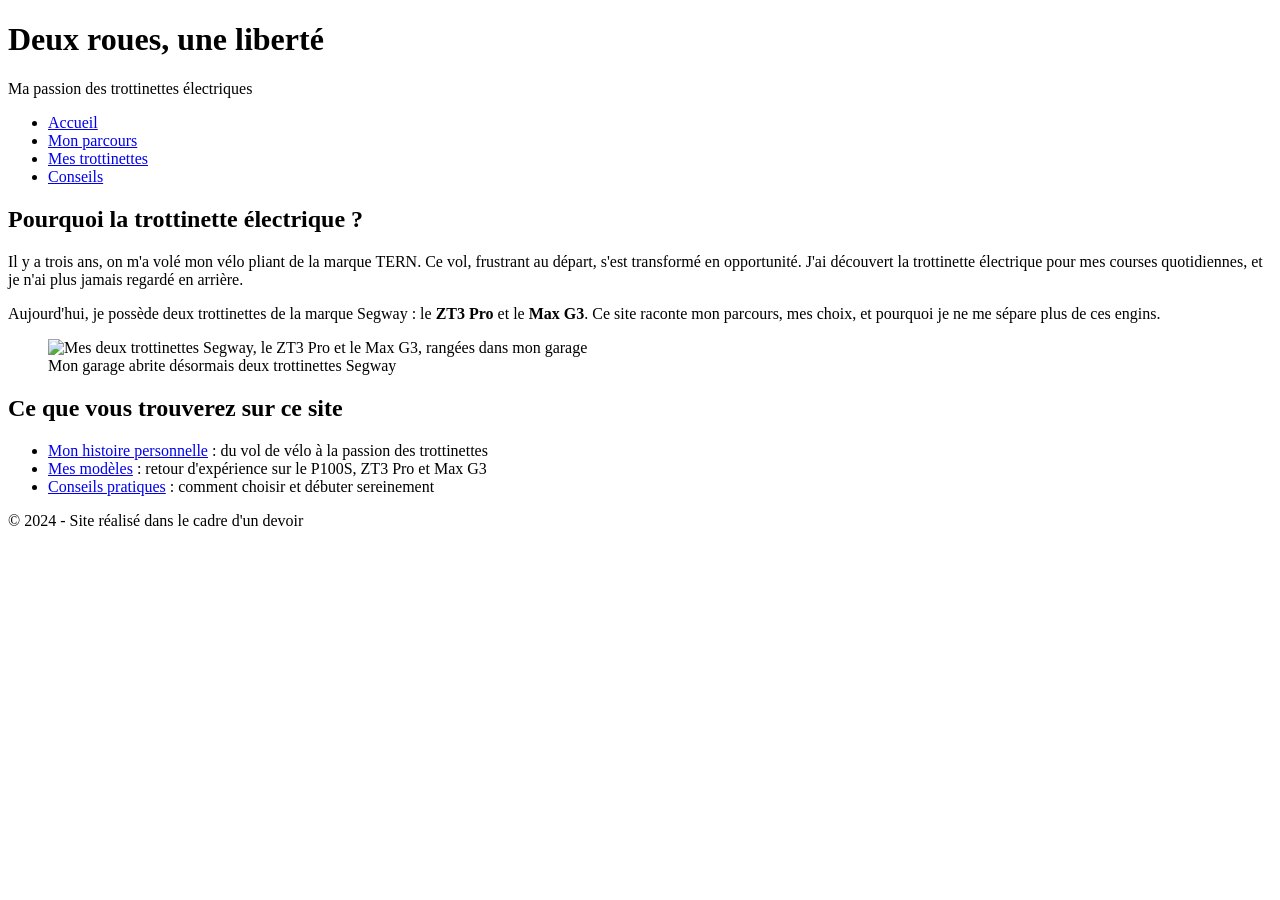
==== index.html @ a90385f0 "Add files via upload" ====
<!DOCTYPE html>
<html lang="fr">
<head>
    <meta charset="UTF-8">
    <title>Ma passion des trottinettes - Deux roues, une liberté</title>
    <meta name="description" content="Découvrez ma passion pour les trottinettes électriques Segway et comment elles ont transformé mes déplacements quotidiens.">
</head>
<body>
    <header>
        <h1>Deux roues, une liberté</h1>
        <p>Ma passion des trottinettes électriques</p>
        <nav>
            <ul>
                <li><a href="index.html">Accueil</a></li>
                <li><a href="histoire.html">Mon parcours</a></li>
                <li><a href="modeles.html">Mes trottinettes</a></li>
                <li><a href="pratique.html">Conseils</a></li>
            </ul>
        </nav>
    </header>

    <main>
        <section>
            <h2>Pourquoi la trottinette électrique ?</h2>
            <p>
                Il y a trois ans, on m'a volé mon vélo pliant de la marque TERN. Ce vol, frustrant au départ, 
                s'est transformé en opportunité. J'ai découvert la trottinette électrique 
                pour mes courses quotidiennes, et je n'ai plus jamais regardé en arrière.
            </p>
            <p>
                Aujourd'hui, je possède deux trottinettes de la marque Segway : le <strong>ZT3 Pro</strong> 
                et le <strong>Max G3</strong>. Ce site raconte mon parcours, mes choix, 
                et pourquoi je ne me sépare plus de ces engins.
            </p>
            
            <figure>
                <img src="images/segway-garage.jpg" alt="Mes deux trottinettes Segway, le ZT3 Pro et le Max G3, rangées dans mon garage">
                <figcaption>Mon garage abrite désormais deux trottinettes Segway</figcaption>
            </figure>
        </section>

        <section>
            <h2>Ce que vous trouverez sur ce site</h2>
            <ul>
                <li><a href="histoire.html">Mon histoire personnelle</a> : du vol de vélo à la passion des trottinettes</li>
                <li><a href="modeles.html">Mes modèles</a> : retour d'expérience sur le P100S, ZT3 Pro et Max G3</li>
                <li><a href="pratique.html">Conseils pratiques</a> : comment choisir et débuter sereinement</li>
            </ul>
        </section>
    </main>

    <footer>
        <p>&copy; 2024 - Site réalisé dans le cadre d'un devoir</p>
    </footer>
</body>
</html>
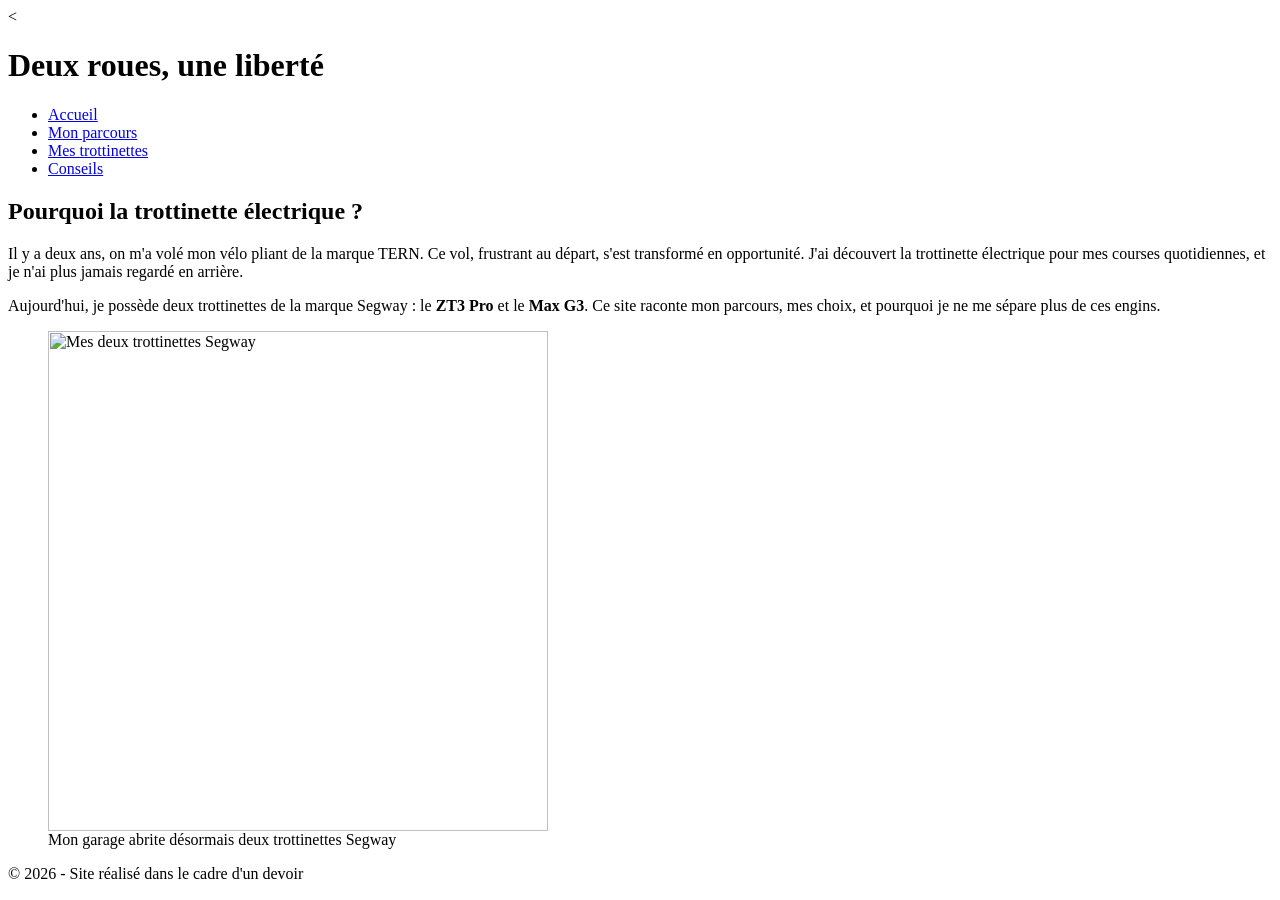
==== commit 03e77285: "Revise content and update footer year to 2026 Updated the year in the footer and modified some conte" ====
--- a/index.html
+++ b/index.html
@@ -1,4 +1,4 @@
-<!DOCTYPE html>
+<<!DOCTYPE html>
 <html lang="fr">
 <head>
     <meta charset="UTF-8">
@@ -8,7 +8,6 @@
 <body>
     <header>
         <h1>Deux roues, une liberté</h1>
-        <p>Ma passion des trottinettes électriques</p>
         <nav>
             <ul>
                 <li><a href="index.html">Accueil</a></li>
@@ -23,7 +22,7 @@
         <section>
             <h2>Pourquoi la trottinette électrique ?</h2>
             <p>
-                Il y a trois ans, on m'a volé mon vélo pliant de la marque TERN. Ce vol, frustrant au départ, 
+                Il y a deux ans, on m'a volé mon vélo pliant de la marque TERN. Ce vol, frustrant au départ, 
                 s'est transformé en opportunité. J'ai découvert la trottinette électrique 
                 pour mes courses quotidiennes, et je n'ai plus jamais regardé en arrière.
             </p>
@@ -34,23 +33,14 @@
             </p>
             
             <figure>
-                <img src="images/segway-garage.jpg" alt="Mes deux trottinettes Segway, le ZT3 Pro et le Max G3, rangées dans mon garage">
+                <img src="mes_segways.jpg" alt="Mes deux trottinettes Segway" style="width: 500px; height: auto;">
                 <figcaption>Mon garage abrite désormais deux trottinettes Segway</figcaption>
             </figure>
-        </section>
-
-        <section>
-            <h2>Ce que vous trouverez sur ce site</h2>
-            <ul>
-                <li><a href="histoire.html">Mon histoire personnelle</a> : du vol de vélo à la passion des trottinettes</li>
-                <li><a href="modeles.html">Mes modèles</a> : retour d'expérience sur le P100S, ZT3 Pro et Max G3</li>
-                <li><a href="pratique.html">Conseils pratiques</a> : comment choisir et débuter sereinement</li>
-            </ul>
         </section>
     </main>
 
     <footer>
-        <p>&copy; 2024 - Site réalisé dans le cadre d'un devoir</p>
+        <p>&copy; 2026 - Site réalisé dans le cadre d'un devoir</p>
     </footer>
 </body>
-</html>+</html>
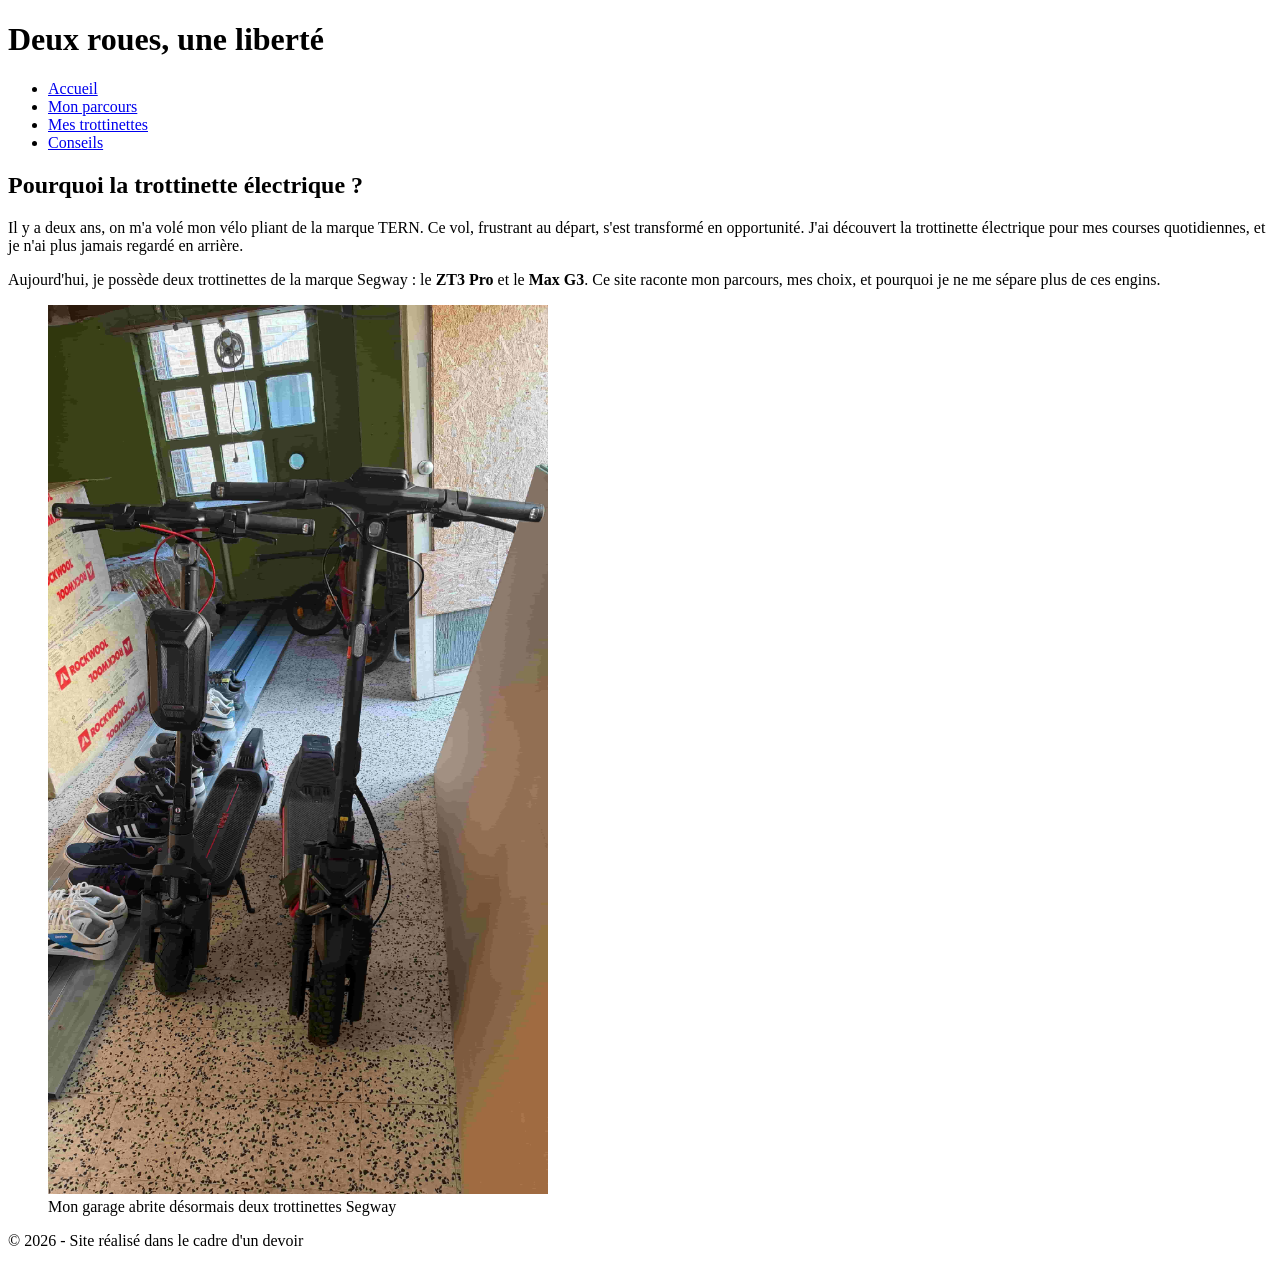
==== commit 220d0710: "Update index.html" ====
--- a/index.html
+++ b/index.html
@@ -1,4 +1,4 @@
-<<!DOCTYPE html>
+<!DOCTYPE html>
 <html lang="fr">
 <head>
     <meta charset="UTF-8">
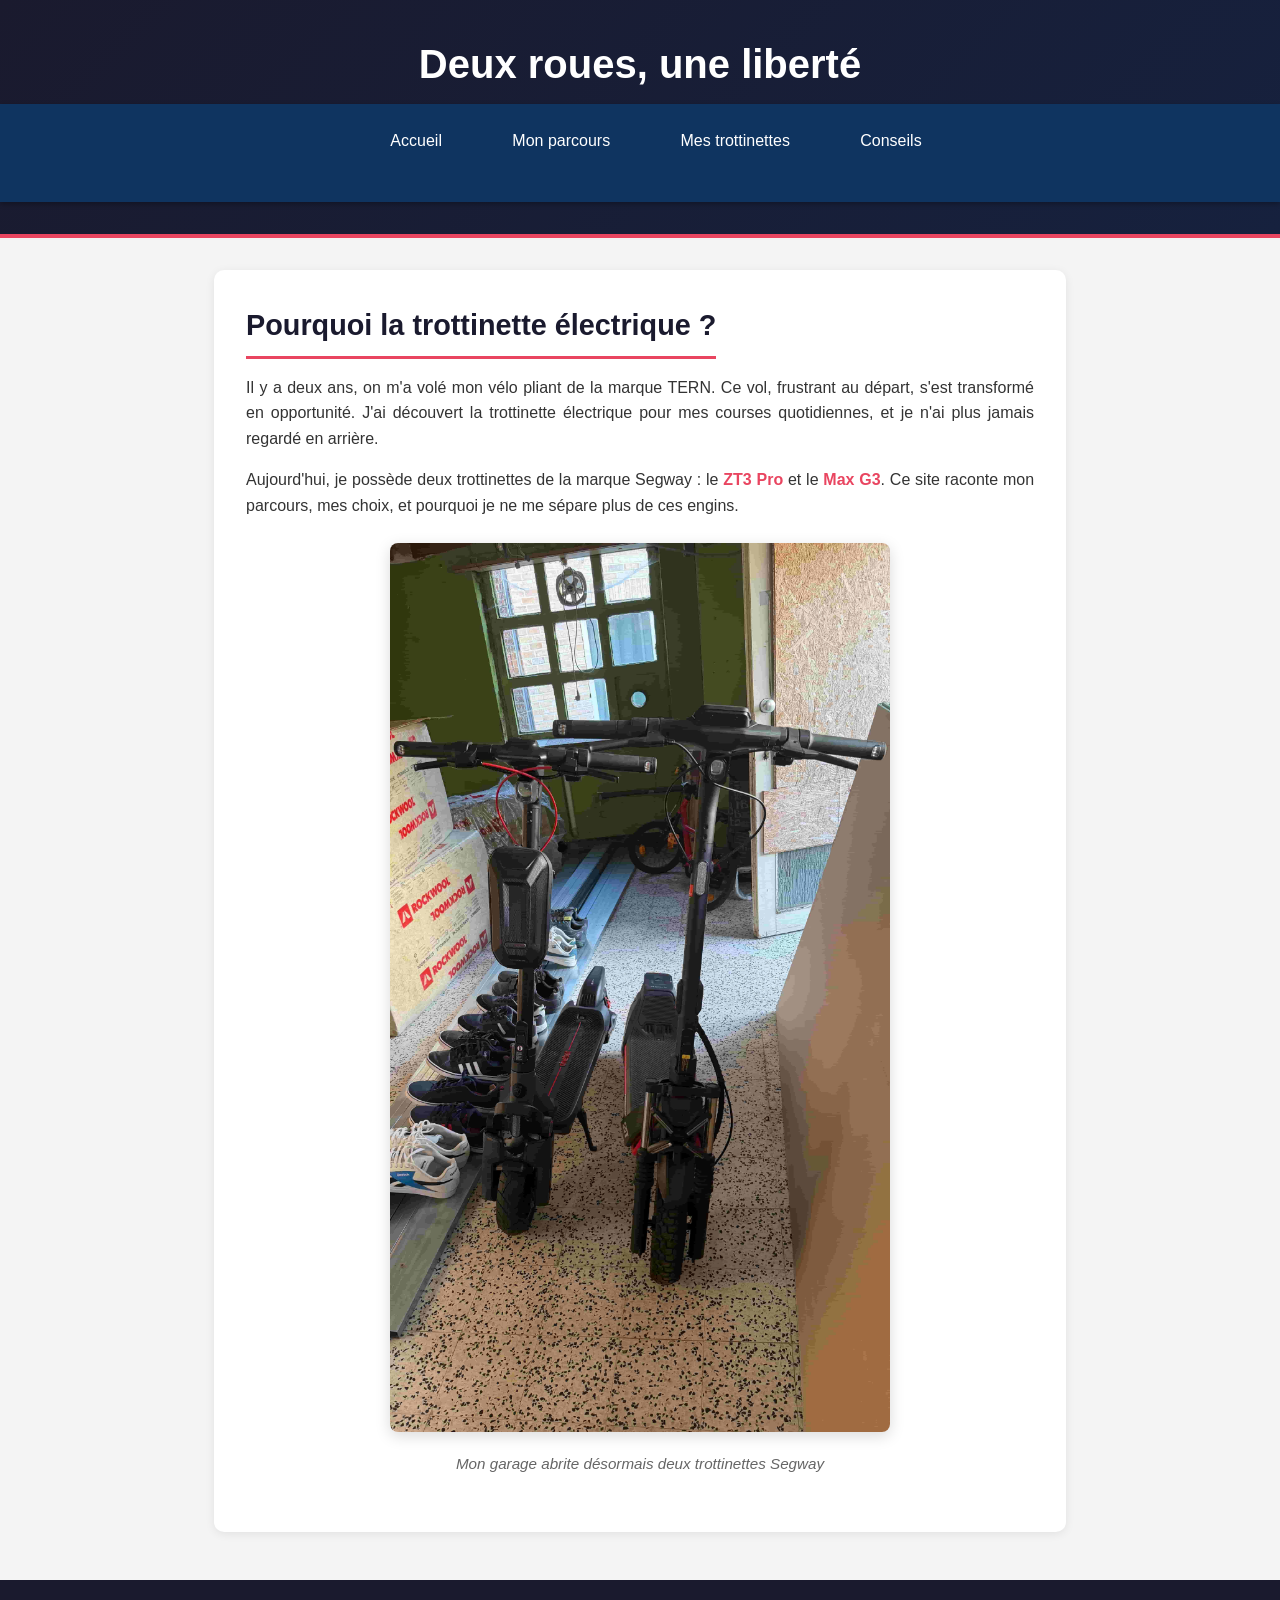
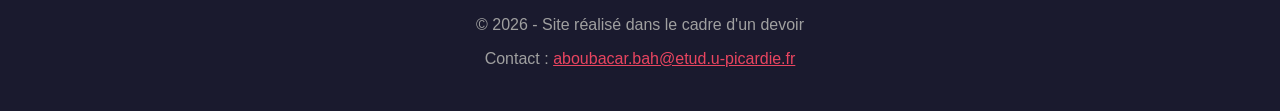
==== commit e01acfa8: "Add contact information to the footer" ====
--- a/index.html
+++ b/index.html
@@ -4,6 +4,10 @@
     <meta charset="UTF-8">
     <title>Ma passion des trottinettes - Deux roues, une liberté</title>
     <meta name="description" content="Découvrez ma passion pour les trottinettes électriques Segway et comment elles ont transformé mes déplacements quotidiens.">
+
+        <!-- Feuilles de style -->
+    <link rel="stylesheet" href="style.css" media="screen">
+    <link rel="stylesheet" href="print.css" media="print">    
 </head>
 <body>
     <header>
@@ -41,6 +45,10 @@
 
     <footer>
         <p>&copy; 2026 - Site réalisé dans le cadre d'un devoir</p>
+        <p>
+            Contact : 
+            <a href="mailto:aboubacar.bah@etud.u-picardie.fr">aboubacar.bah@etud.u-picardie.fr</a>
+        </p>
     </footer>
 </body>
 </html>
--- a/style.css
+++ b/style.css
@@ -0,0 +1,223 @@
+/* ============================================
+   FEUILLE DE STYLE ÉCRAN – Deux roues, une liberté
+   ============================================ */
+
+/* --- RESET & BASE --- */
+* {
+    margin: 0;
+    padding: 0;
+    box-sizing: border-box;
+}
+
+body {
+    font-family: 'Segoe UI', Tahoma, Geneva, Verdana, sans-serif;
+    font-size: 16px;
+    line-height: 1.6;
+    color: #333;
+    background-color: #f4f4f4;
+}
+
+/* --- EN-TÊTE --- */
+header {
+    background: linear-gradient(135deg, #1a1a2e 0%, #16213e 100%);
+    color: #fff;
+    padding: 2rem 0;
+    text-align: center;
+    border-bottom: 4px solid #e94560;
+}
+
+header h1 {
+    font-size: 2.5rem;
+    margin-bottom: 0.5rem;
+    font-weight: 700;
+}
+
+header p {
+    font-size: 1.1rem;
+    color: #a0a0a0;
+    font-style: italic;
+}
+
+/* --- NAVIGATION --- */
+nav {
+    background-color: #0f3460;
+    padding: 1rem 0;
+    position: sticky;
+    top: 0;
+    z-index: 100;
+    box-shadow: 0 2px 5px rgba(0,0,0,0.3);
+}
+
+nav ul {
+    list-style: none;
+    display: flex;
+    justify-content: center;
+    gap: 2rem;
+    flex-wrap: wrap;
+}
+
+nav a {
+    color: #fff;
+    text-decoration: none;
+    font-weight: 500;
+    padding: 0.5rem 1.2rem;
+    border-radius: 25px;
+    transition: all 0.3s ease;
+    display: inline-block;
+}
+
+nav a:hover {
+    background-color: #e94560;
+    transform: translateY(-2px);
+}
+
+/* Lien de la page active */
+nav a[href="index.html"]:hover,
+nav a[href="histoire.html"]:hover,
+nav a[href="modeles.html"]:hover,
+nav a[href="pratique.html"]:hover {
+    /* Classe active à ajouter manuellement sur chaque page */
+}
+
+/* --- CONTENU PRINCIPAL --- */
+main {
+    max-width: 900px;
+    margin: 2rem auto;
+    padding: 0 1.5rem;
+}
+
+section, article {
+    background: #fff;
+    margin-bottom: 2rem;
+    padding: 2rem;
+    border-radius: 10px;
+    box-shadow: 0 2px 10px rgba(0,0,0,0.08);
+}
+
+h2 {
+    color: #1a1a2e;
+    font-size: 1.8rem;
+    margin-bottom: 1rem;
+    padding-bottom: 0.5rem;
+    border-bottom: 3px solid #e94560;
+    display: inline-block;
+}
+
+h3 {
+    color: #0f3460;
+    font-size: 1.4rem;
+    margin: 1.5rem 0 0.8rem 0;
+}
+
+p {
+    margin-bottom: 1rem;
+    text-align: justify;
+}
+
+/* --- LISTES --- */
+ul, ol {
+    margin-left: 2rem;
+    margin-bottom: 1rem;
+}
+
+li {
+    margin-bottom: 0.5rem;
+}
+
+dl {
+    background: #f8f9fa;
+    padding: 1.5rem;
+    border-radius: 8px;
+    margin: 1rem 0;
+}
+
+dt {
+    font-weight: bold;
+    color: #0f3460;
+    margin-top: 0.8rem;
+}
+
+dd {
+    margin-left: 1.5rem;
+    color: #555;
+}
+
+/* --- IMAGES & FIGURES --- */
+figure {
+    margin: 1.5rem 0;
+    text-align: center;
+}
+
+figure img {
+    max-width: 100%;
+    height: auto;
+    border-radius: 8px;
+    box-shadow: 0 4px 15px rgba(0,0,0,0.15);
+    transition: transform 0.3s ease;
+}
+
+figure img:hover {
+    transform: scale(1.02);
+}
+
+figcaption {
+    margin-top: 0.8rem;
+    font-style: italic;
+    color: #666;
+    font-size: 0.95rem;
+}
+
+/* --- LIENS --- */
+a {
+    color: #0f3460;
+    text-decoration: underline;
+    transition: color 0.2s;
+}
+
+a:hover {
+    color: #e94560;
+}
+
+/* --- STRONG & EMPHASE --- */
+strong {
+    color: #e94560;
+}
+
+/* --- PIED DE PAGE --- */
+footer {
+    background-color: #1a1a2e;
+    color: #a0a0a0;
+    text-align: center;
+    padding: 2rem;
+    margin-top: 3rem;
+}
+
+footer a {
+    color: #e94560;
+}
+
+footer p {
+    text-align: center;
+    margin-bottom: 0.5rem;
+}
+
+/* --- RESPONSIVE (mobile) --- */
+@media screen and (max-width: 600px) {
+    header h1 {
+        font-size: 1.8rem;
+    }
+    
+    nav ul {
+        flex-direction: column;
+        gap: 0.5rem;
+        align-items: center;
+    }
+    
+    main {
+        padding: 0 1rem;
+    }
+    
+    section, article {
+        padding: 1.2rem;
+    }
+}
--- a/print.css
+++ b/print.css
@@ -0,0 +1,154 @@
+/* ============================================
+   FEUILLE DE STYLE IMPRESSION – Deux roues, une liberté
+   ============================================ */
+
+/* --- RESET POUR IMPRESSION --- */
+* {
+    margin: 0;
+    padding: 0;
+    box-sizing: border-box;
+}
+
+body {
+    font-family: Georgia, 'Times New Roman', serif;
+    font-size: 12pt;
+    line-height: 1.5;
+    color: #000;
+    background: #fff;
+}
+
+/* --- EN-TÊTE SIMPLIFIÉ --- */
+header {
+    text-align: center;
+    border-bottom: 2pt solid #000;
+    padding-bottom: 1rem;
+    margin-bottom: 1.5rem;
+}
+
+header h1 {
+    font-size: 20pt;
+    color: #000;
+}
+
+header p {
+    font-size: 11pt;
+    font-style: italic;
+    color: #333;
+}
+
+/* --- NAVIGATION : CACHÉE --- */
+nav {
+    display: none;
+}
+
+/* --- CONTENU --- */
+main {
+    max-width: 100%;
+    margin: 0;
+    padding: 0;
+}
+
+section, article {
+    margin-bottom: 1.5rem;
+    page-break-inside: avoid;
+}
+
+h2 {
+    font-size: 16pt;
+    color: #000;
+    border-bottom: 1pt solid #666;
+    padding-bottom: 0.3rem;
+    margin-bottom: 0.8rem;
+}
+
+h3 {
+    font-size: 13pt;
+    color: #000;
+    margin: 1rem 0 0.5rem 0;
+}
+
+p {
+    margin-bottom: 0.8rem;
+    text-align: justify;
+}
+
+/* --- LISTES --- */
+ul, ol {
+    margin-left: 1.5rem;
+    margin-bottom: 0.8rem;
+}
+
+dl {
+    margin: 0.8rem 0;
+    padding: 0.5rem;
+    border: 1pt solid #ccc;
+}
+
+dt {
+    font-weight: bold;
+}
+
+dd {
+    margin-left: 1rem;
+}
+
+/* --- IMAGES : OPTIMISÉES --- */
+figure {
+    margin: 1rem 0;
+    text-align: center;
+    page-break-inside: avoid;
+}
+
+figure img {
+    max-width: 60%;
+    height: auto;
+    border: 1pt solid #ccc;
+}
+
+figcaption {
+    font-size: 10pt;
+    font-style: italic;
+    color: #333;
+    margin-top: 0.3rem;
+}
+
+/* --- LIENS : URL VISIBLES --- */
+a {
+    color: #000;
+    text-decoration: none;
+}
+
+a[href]::after {
+    content: " (" attr(href) ")";
+    font-size: 9pt;
+    color: #666;
+    word-break: break-all;
+}
+
+/* Ne pas afficher l'URL pour les liens internes (même domaine) */
+a[href^="mailto"]::after {
+    content: " (" attr(href) ")";
+}
+
+/* --- PIED DE PAGE --- */
+footer {
+    margin-top: 2rem;
+    padding-top: 1rem;
+    border-top: 1pt solid #666;
+    font-size: 10pt;
+    text-align: center;
+    color: #333;
+}
+
+footer a::after {
+    content: none;
+}
+
+/* --- SAUTS DE PAGE --- */
+article {
+    page-break-inside: avoid;
+}
+
+h2 {
+    page-break-after: avoid;
+}
